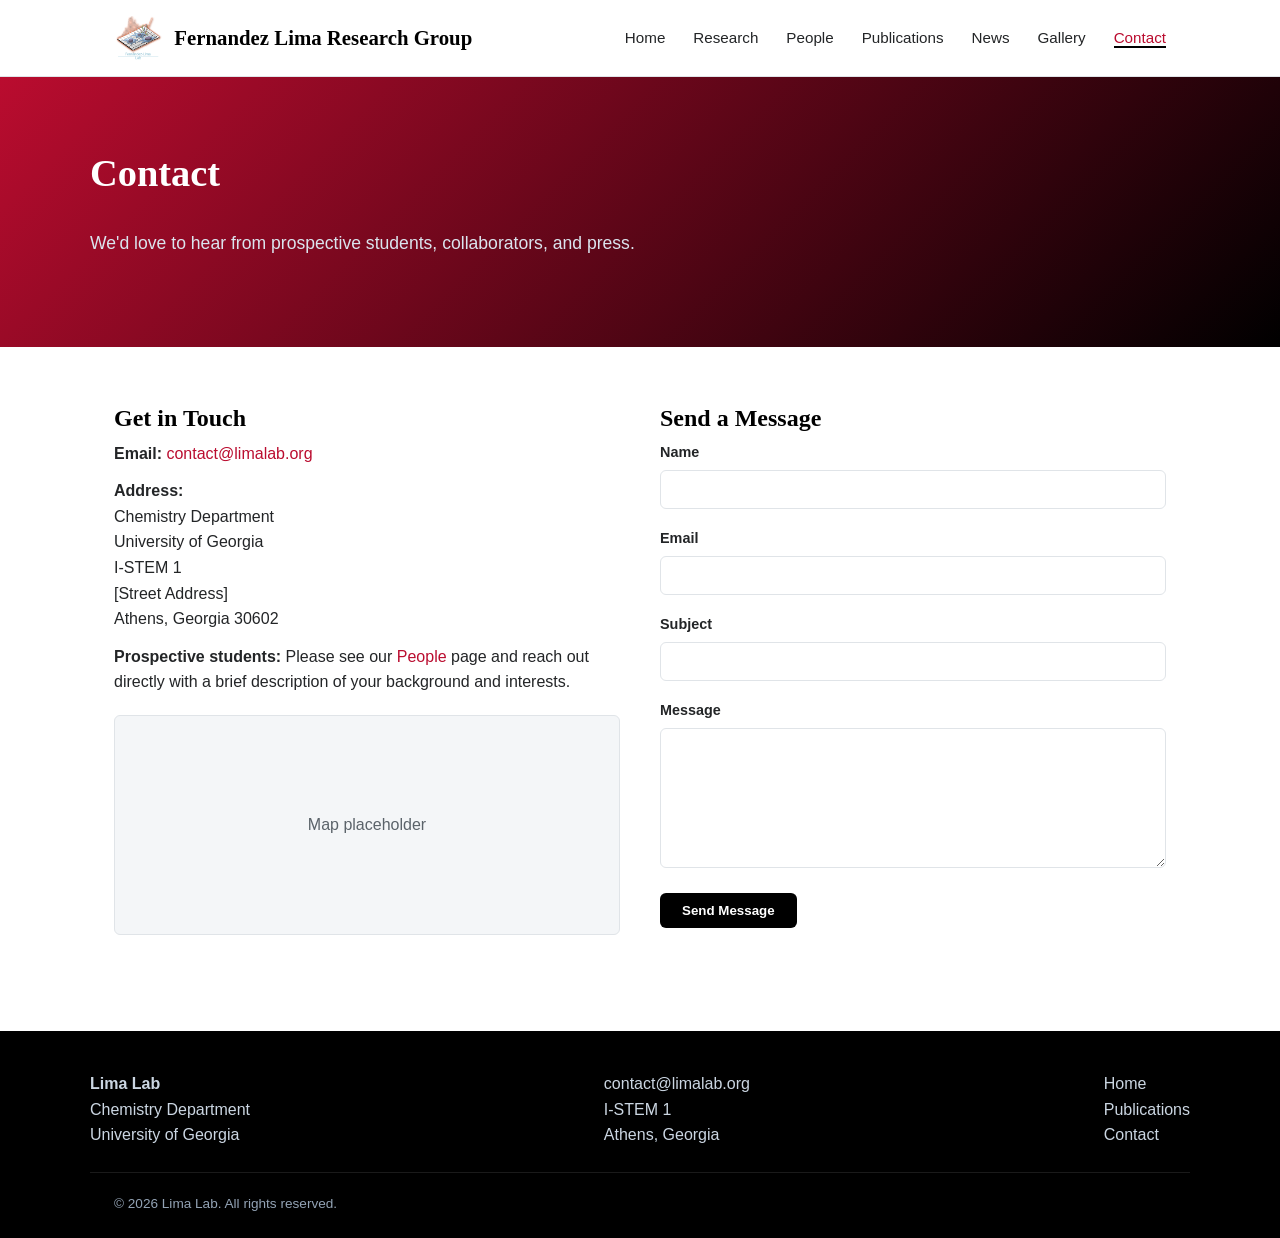
==== contact.html @ 3b236bbe "Initial commit: Fernandez Lima Lab website" ====
<!DOCTYPE html>
<html lang="en">
<head>
  <meta charset="UTF-8" />
  <meta name="viewport" content="width=device-width, initial-scale=1.0" />
  <title>Contact — Lima Lab</title>
  <meta name="description" content="Get in touch with Lima Lab." />
  <link rel="stylesheet" href="css/style.css" />
</head>
<body>

  <header class="site-header">
    <div class="nav-wrap">
      <a href="index.html" class="brand">
        <img src="images/logowebsite_image.png" alt="Fernández-Lima Lab logo" class="brand-mark" />
        Fernandez Lima Research Group
      </a>
      <button class="nav-toggle" aria-label="Toggle navigation" aria-expanded="false">
        <span class="nav-toggle-bar"></span>
        <span class="nav-toggle-bar"></span>
        <span class="nav-toggle-bar"></span>
      </button>
      <nav class="main-nav">
        <ul>
          <li><a href="index.html">Home</a></li>
          <li><a href="research.html">Research</a></li>
          <li><a href="people.html">People</a></li>
          <li><a href="publications.html">Publications</a></li>
          <li><a href="news.html">News</a></li>
          <li><a href="gallery.html">Gallery</a></li>
          <li><a href="contact.html" class="active">Contact</a></li>
        </ul>
      </nav>
    </div>
  </header>

  <section class="hero">
    <div class="hero-inner">
      <h1>Contact</h1>
      <p>We'd love to hear from prospective students, collaborators, and press.</p>
    </div>
  </section>

  <section>
    <div class="container">
      <div class="contact-grid">
        <div class="contact-info">
          <h2 class="section-title">Get in Touch</h2>
          <p><strong>Email:</strong> <a href="mailto:contact@limalab.org">contact@limalab.org</a></p>
          <p><strong>Address:</strong><br />
            Chemistry Department<br />
            University of Georgia<br />
            I-STEM 1<br />
            [Street Address]<br />
            Athens, Georgia 30602
          </p>
          <p><strong>Prospective students:</strong> Please see our <a href="people.html">People</a> page and
            reach out directly with a brief description of your background and interests.</p>
          <div class="map-placeholder">Map placeholder</div>
        </div>

        <form class="contact-form">
          <h2 class="section-title">Send a Message</h2>
          <label for="name">Name</label>
          <input type="text" id="name" name="name" required />

          <label for="email">Email</label>
          <input type="email" id="email" name="email" required />

          <label for="subject">Subject</label>
          <input type="text" id="subject" name="subject" />

          <label for="message">Message</label>
          <textarea id="message" name="message" required></textarea>

          <button type="submit" class="btn">Send Message</button>
        </form>
      </div>
    </div>
  </section>

  <footer class="site-footer">
    <div class="footer-inner">
      <div>
        <strong>Lima Lab</strong><br />
        Chemistry Department<br />
        University of Georgia
      </div>
      <div>
        <a href="mailto:contact@limalab.org">contact@limalab.org</a><br />
        I-STEM 1<br />
        Athens, Georgia
      </div>
      <div>
        <a href="index.html">Home</a><br />
        <a href="publications.html">Publications</a><br />
        <a href="contact.html">Contact</a>
      </div>
    </div>
    <div class="footer-bottom container">
      &copy; 2026 Lima Lab. All rights reserved.
    </div>
  </footer>

  <script src="js/main.js"></script>
</body>
</html>
---- css/style.css ----
/* ===== Variables ===== */
:root {
  --color-primary: #ba0c2f;
  --color-primary-dark: #000000;
  --color-accent: #000000;
  --color-bg: #ffffff;
  --color-bg-alt: #f4f6f8;
  --color-text: #232527;
  --color-text-muted: #5b636a;
  --color-border: #e0e4e8;
  --max-width: 1100px;
  --radius: 6px;
  --font-body: -apple-system, BlinkMacSystemFont, "Segoe UI", Helvetica, Arial, sans-serif;
  --font-heading: Georgia, "Times New Roman", serif;
}

/* ===== Reset ===== */
* {
  box-sizing: border-box;
}

html {
  scroll-behavior: smooth;
}

body {
  margin: 0;
  font-family: var(--font-body);
  color: var(--color-text);
  background: var(--color-bg);
  line-height: 1.6;
}

img {
  max-width: 100%;
  display: block;
}

a {
  color: var(--color-primary);
  text-decoration: none;
}

a:hover {
  text-decoration: underline;
}

h1, h2, h3, h4 {
  font-family: var(--font-heading);
  color: var(--color-primary-dark);
  line-height: 1.25;
  margin-top: 0;
}

.container {
  max-width: var(--max-width);
  margin: 0 auto;
  padding: 0 24px;
}

/* ===== Header ===== */
.site-header {
  background: var(--color-bg);
  border-bottom: 1px solid var(--color-border);
  position: sticky;
  top: 0;
  z-index: 100;
}

.nav-wrap {
  display: flex;
  align-items: center;
  justify-content: space-between;
  padding: 16px 24px;
  max-width: var(--max-width);
  margin: 0 auto;
}

.brand {
  display: flex;
  align-items: center;
  gap: 12px;
  font-family: var(--font-heading);
  font-size: 1.3rem;
  font-weight: bold;
  color: var(--color-primary-dark);
}

.brand:hover {
  text-decoration: none;
}

.brand-mark {
  height: 44px;
  width: auto;
  flex-shrink: 0;
}

.nav-toggle {
  display: none;
  background: none;
  border: 1px solid var(--color-border);
  border-radius: var(--radius);
  padding: 8px 10px;
  cursor: pointer;
}

.nav-toggle-bar {
  display: block;
  width: 20px;
  height: 2px;
  background: var(--color-text);
  margin: 4px 0;
}

.main-nav ul {
  list-style: none;
  display: flex;
  gap: 28px;
  margin: 0;
  padding: 0;
}

.main-nav a {
  color: var(--color-text);
  font-size: 0.95rem;
  font-weight: 500;
}

.main-nav a.active,
.main-nav a:hover {
  color: var(--color-primary);
  text-decoration: none;
  border-bottom: 2px solid var(--color-accent);
}

/* ===== Hero ===== */
.hero {
  background: linear-gradient(135deg, var(--color-primary) 0%, var(--color-primary-dark) 100%);
  color: #fff;
  padding: 72px 24px;
}

.hero-inner {
  max-width: var(--max-width);
  margin: 0 auto;
}

.hero h1 {
  color: #fff;
  font-size: 2.4rem;
  max-width: 720px;
}

.hero p {
  max-width: 640px;
  font-size: 1.1rem;
  color: #dbe4ee;
}

.hero .btn {
  margin-top: 12px;
}

/* ===== Buttons ===== */
.btn {
  display: inline-block;
  background: var(--color-accent);
  color: #fff;
  padding: 10px 22px;
  border-radius: var(--radius);
  font-weight: 600;
  border: none;
  cursor: pointer;
}

.btn:hover {
  background: #2a2a2a;
  text-decoration: none;
}

.btn-outline {
  background: transparent;
  border: 1px solid #fff;
  color: #fff;
}

.btn-outline:hover {
  background: rgba(255, 255, 255, 0.1);
}

/* ===== Sections ===== */
section {
  padding: 56px 0;
}

section.alt {
  background: var(--color-bg-alt);
}

.section-title {
  margin-bottom: 8px;
}

.section-lede {
  color: var(--color-text-muted);
  max-width: 640px;
  margin-bottom: 32px;
}

/* ===== Cards / Grids ===== */
.grid {
  display: grid;
  gap: 24px;
}

.grid-3 {
  grid-template-columns: repeat(3, 1fr);
}

.grid-2 {
  grid-template-columns: repeat(2, 1fr);
}

.card {
  background: #fff;
  border: 1px solid var(--color-border);
  border-radius: var(--radius);
  padding: 24px;
}

.card h3 {
  margin-bottom: 8px;
  font-size: 1.15rem;
}

.card p {
  color: var(--color-text-muted);
  margin-bottom: 0;
}

/* ===== People ===== */
.person-card {
  text-align: center;
}

.avatar-placeholder {
  width: 120px;
  height: 120px;
  border-radius: 50%;
  background: var(--color-bg-alt);
  border: 1px solid var(--color-border);
  margin: 0 auto 16px;
  display: flex;
  align-items: center;
  justify-content: center;
  color: var(--color-text-muted);
  font-size: 0.85rem;
}

.avatar-photo {
  width: 120px;
  height: 120px;
  border-radius: 50%;
  object-fit: cover;
  border: 1px solid var(--color-border);
  margin: 0 auto 16px;
  flex-shrink: 0;
  display: block;
}

.person-role {
  color: var(--color-accent);
  font-size: 0.85rem;
  font-weight: 600;
  text-transform: uppercase;
  letter-spacing: 0.03em;
  margin-bottom: 8px;
}

.person-pi {
  display: flex;
  align-items: flex-start;
  gap: 40px;
  text-align: left;
  width: 100%;
  padding: 40px;
}

.person-pi-media {
  display: flex;
  flex-direction: column;
  align-items: center;
  gap: 16px;
  flex-shrink: 0;
}

.person-pi .avatar-placeholder,
.person-pi .avatar-photo {
  width: 200px;
  height: 200px;
  margin: 0;
  flex-shrink: 0;
  font-size: 0.95rem;
}

.person-pi h3 {
  font-size: 1.6rem;
}

.person-pi p {
  color: var(--color-text-muted);
  max-width: 640px;
}

@media (max-width: 640px) {
  .person-pi {
    flex-direction: column;
    text-align: center;
    padding: 28px;
  }
}

.contact-links {
  display: flex;
  flex-direction: row;
  justify-content: center;
  align-items: center;
  gap: 14px;
  margin-top: 12px;
}

.social-link {
  display: inline-flex;
  align-items: center;
  justify-content: center;
  color: var(--color-primary);
}

.contact-links .social-link {
  margin-top: 0;
}

.social-link:hover {
  opacity: 0.7;
}

.social-icon {
  width: 20px;
  height: 20px;
  fill: currentColor;
  flex-shrink: 0;
}

/* ===== Flip Cards ===== */
.flip-card {
  perspective: 1200px;
}

.flip-card-inner {
  position: relative;
  width: 100%;
  min-height: 360px;
  transition: transform 0.6s;
  transform-style: preserve-3d;
  cursor: pointer;
}

.flip-card.flipped .flip-card-inner {
  transform: rotateY(180deg);
}

.flip-card-front,
.flip-card-back {
  position: absolute;
  inset: 0;
  backface-visibility: hidden;
  -webkit-backface-visibility: hidden;
  background: #fff;
  border: 1px solid var(--color-border);
  border-radius: var(--radius);
  padding: 24px;
  text-align: center;
  display: flex;
  flex-direction: column;
  align-items: center;
}

.flip-card-front {
  justify-content: center;
}

.flip-card-back {
  transform: rotateY(180deg);
  overflow-y: auto;
  justify-content: flex-start;
}

.flip-card-back p {
  color: var(--color-text-muted);
  font-size: 0.88rem;
  text-align: left;
}

.flip-hint {
  margin-top: 14px;
  font-size: 0.78rem;
  color: var(--color-text-muted);
  font-style: italic;
}

.flip-back-hint {
  margin-top: auto;
  padding-top: 10px;
  font-size: 0.78rem;
  color: var(--color-text-muted);
  font-style: italic;
}

.flip-card:focus-visible .flip-card-inner {
  outline: 2px solid var(--color-primary);
  outline-offset: 4px;
}

/* ===== Gallery / Carousel ===== */
.carousel {
  max-width: 800px;
  margin: 0 auto;
  border-radius: var(--radius);
  overflow: hidden;
  background: var(--color-bg-alt);
}

.carousel-viewport {
  position: relative;
  overflow: hidden;
}

.carousel-track {
  display: flex;
  transition: transform 0.4s ease;
}

.carousel-slide {
  flex: 0 0 100%;
}

.carousel-slide img {
  width: 100%;
  aspect-ratio: 16 / 10;
  object-fit: cover;
  display: block;
}

.gallery-placeholder {
  width: 100%;
  aspect-ratio: 16 / 10;
  background: var(--color-bg-alt);
  border: 1px solid var(--color-border);
  display: flex;
  align-items: center;
  justify-content: center;
  color: var(--color-text-muted);
  font-size: 0.95rem;
}

.carousel-caption {
  padding: 16px 20px;
  color: var(--color-text-muted);
  font-size: 0.9rem;
  border-top: 1px solid var(--color-border);
  background: #fff;
}

.carousel-btn {
  position: absolute;
  top: 0;
  bottom: 0;
  width: 52px;
  border: none;
  background: rgba(0, 0, 0, 0.35);
  color: #fff;
  font-size: 1.6rem;
  cursor: pointer;
  display: flex;
  align-items: center;
  justify-content: center;
  transition: background 0.2s ease;
}

.carousel-btn:hover {
  background: rgba(0, 0, 0, 0.55);
}

.carousel-prev {
  left: 0;
}

.carousel-next {
  right: 0;
}

.carousel-dots {
  display: flex;
  justify-content: center;
  gap: 10px;
  padding: 16px 20px 20px;
  background: #fff;
}

.carousel-dot {
  width: 10px;
  height: 10px;
  border-radius: 50%;
  border: 1px solid var(--color-primary);
  background: transparent;
  padding: 0;
  cursor: pointer;
}

.carousel-dot.active {
  background: var(--color-primary);
}

@media (max-width: 640px) {
  .carousel-btn {
    width: 40px;
    font-size: 1.3rem;
  }
}

/* ===== Publications ===== */
.pub-list {
  list-style: none;
  padding: 0;
  margin: 0;
}

.pub-item {
  border-bottom: 1px solid var(--color-border);
  padding: 20px 0;
}

.pub-item:first-child {
  padding-top: 0;
}

.pub-item .pub-year {
  display: inline-block;
  background: var(--color-bg-alt);
  color: var(--color-text-muted);
  font-size: 0.8rem;
  padding: 2px 8px;
  border-radius: 4px;
  margin-bottom: 8px;
}

.pub-item h3 {
  font-size: 1.05rem;
  margin-bottom: 4px;
}

.pub-item .pub-authors,
.pub-item .pub-venue {
  color: var(--color-text-muted);
  font-size: 0.92rem;
  margin: 0;
}

.filter-bar {
  display: flex;
  gap: 10px;
  flex-wrap: wrap;
  margin-bottom: 28px;
}

.filter-btn {
  background: #fff;
  border: 1px solid var(--color-border);
  border-radius: 999px;
  padding: 6px 16px;
  font-size: 0.85rem;
  cursor: pointer;
}

.filter-btn.active,
.filter-btn:hover {
  background: var(--color-primary);
  color: #fff;
  border-color: var(--color-primary);
}

/* ===== News ===== */
.news-item {
  display: grid;
  grid-template-columns: 120px 1fr;
  gap: 24px;
  padding: 24px 0;
  border-bottom: 1px solid var(--color-border);
}

.news-date {
  color: var(--color-text-muted);
  font-size: 0.85rem;
  font-weight: 600;
}

/* ===== Contact ===== */
.contact-grid {
  display: grid;
  grid-template-columns: 1fr 1fr;
  gap: 40px;
}

.contact-form label {
  display: block;
  font-weight: 600;
  margin-bottom: 6px;
  font-size: 0.9rem;
}

.contact-form input,
.contact-form textarea {
  width: 100%;
  padding: 10px 12px;
  border: 1px solid var(--color-border);
  border-radius: var(--radius);
  margin-bottom: 18px;
  font-family: inherit;
  font-size: 0.95rem;
}

.contact-form textarea {
  min-height: 140px;
  resize: vertical;
}

.contact-info p {
  margin: 0 0 12px;
}

.map-placeholder {
  margin-top: 20px;
  background: var(--color-bg-alt);
  border: 1px solid var(--color-border);
  border-radius: var(--radius);
  height: 220px;
  display: flex;
  align-items: center;
  justify-content: center;
  color: var(--color-text-muted);
}

/* ===== Footer ===== */
.site-footer {
  background: var(--color-primary-dark);
  color: #cbd6e2;
  padding: 40px 24px 24px;
  margin-top: 40px;
}

.footer-inner {
  max-width: var(--max-width);
  margin: 0 auto;
  display: flex;
  justify-content: space-between;
  flex-wrap: wrap;
  gap: 24px;
}

.site-footer a {
  color: #cbd6e2;
}

.footer-bottom {
  max-width: var(--max-width);
  margin: 24px auto 0;
  padding-top: 20px;
  border-top: 1px solid rgba(255, 255, 255, 0.1);
  font-size: 0.85rem;
  color: #93a3b5;
}

/* ===== Responsive ===== */
@media (max-width: 800px) {
  .grid-3 {
    grid-template-columns: 1fr 1fr;
  }
  .contact-grid {
    grid-template-columns: 1fr;
  }
}

@media (max-width: 640px) {
  .nav-toggle {
    display: block;
  }

  .main-nav {
    display: none;
    width: 100%;
  }

  .main-nav.open {
    display: block;
  }

  .nav-wrap {
    flex-wrap: wrap;
  }

  .main-nav ul {
    flex-direction: column;
    gap: 0;
    padding-top: 12px;
  }

  .main-nav a {
    display: block;
    padding: 12px 0;
    border-bottom: 1px solid var(--color-border);
  }

  .grid-3,
  .grid-2 {
    grid-template-columns: 1fr;
  }

  .news-item {
    grid-template-columns: 1fr;
    gap: 6px;
  }

  .hero h1 {
    font-size: 1.8rem;
  }
}
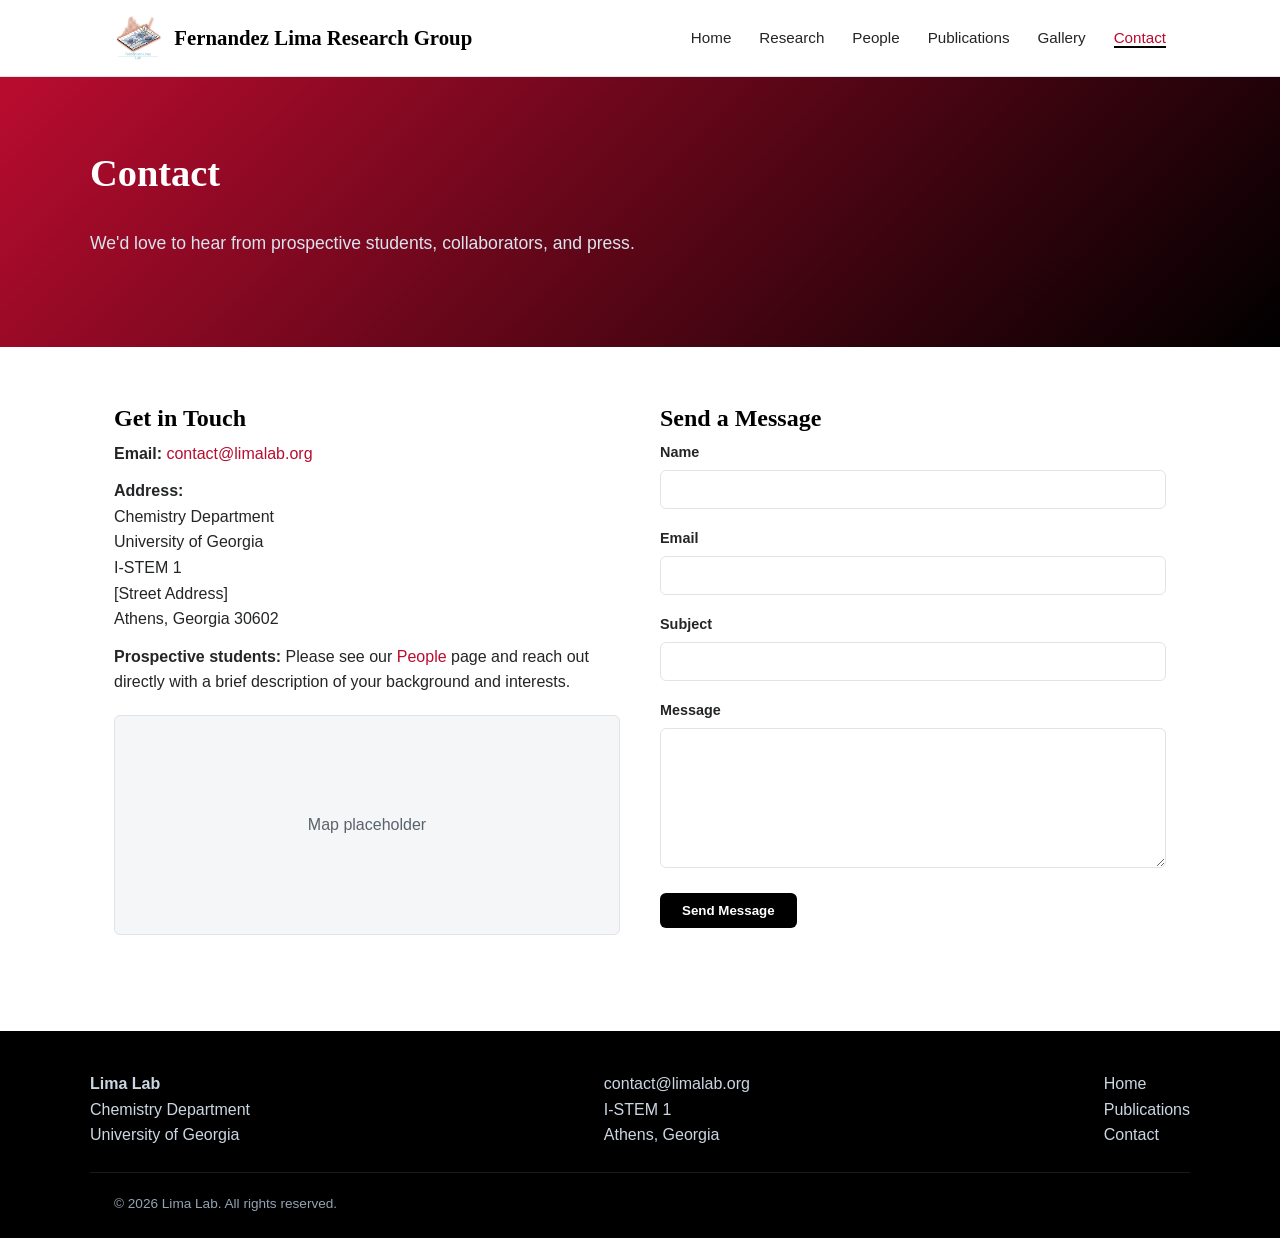
==== commit 849ce77a: "Removed news removed news from main header tabs" ====
--- a/contact.html
+++ b/contact.html
@@ -26,7 +26,6 @@
           <li><a href="research.html">Research</a></li>
           <li><a href="people.html">People</a></li>
           <li><a href="publications.html">Publications</a></li>
-          <li><a href="news.html">News</a></li>
           <li><a href="gallery.html">Gallery</a></li>
           <li><a href="contact.html" class="active">Contact</a></li>
         </ul>
